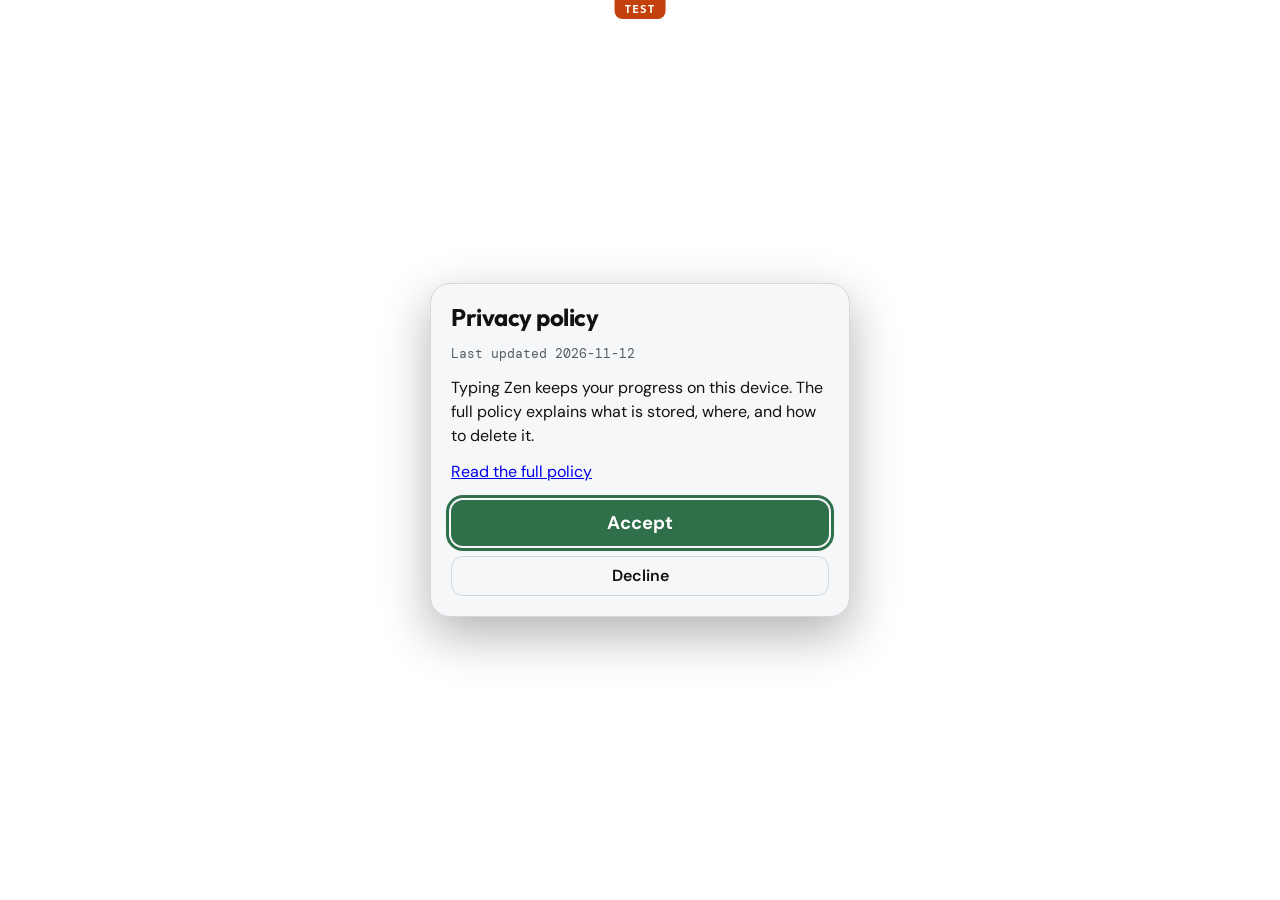
==== index.html @ 91c6c6fd "Test build 1.21-test from typing-zen 9764a09" ====
<!doctype html>
<html lang="en-GB" data-pp="2026-11-12">
<head>
<meta charset="utf-8">
<meta name="viewport" content="width=device-width, initial-scale=1, viewport-fit=cover">
<title>Typing Zen (Test)</title>
<meta name="robots" content="noindex">
<meta name="description" content="A calm typing game for practising touch typing, spelling, word meanings and grammar.">
<link rel="icon" type="image/png" href="icons/icon-192.png">
<meta name="theme-color" content="#ffffff">
<script>
// Theme, set before the page draws so the wrong one never flashes. Saved apart from progress
// (typingZen.v1) under typingZen.theme: "light" (the default since 2026-11-01, user's request), "dark" or "auto"
// (follows the device). A device that chose one keeps it.
(function () {
  var root = document.documentElement, mode = "light";
  try { var s = localStorage.getItem("typingZen.theme"); if (s === "light" || s === "dark" || s === "auto") mode = s; } catch (e) {}
  window.THEME = {
    mode: mode,
    set: function (m) {
      this.mode = m;
      try { localStorage.setItem("typingZen.theme", m); } catch (e) {}
      this.apply();
    },
    apply: function () {
      if (this.mode === "auto") root.removeAttribute("data-theme"); else root.setAttribute("data-theme", this.mode);
      this.bar();
    },
    // The phone's status bar takes the page background, so it matches light or dark.
    bar: function () {
      var m = document.querySelector('meta[name="theme-color"]');
      var dark = this.mode === "dark" || (this.mode === "auto" && window.matchMedia && matchMedia("(prefers-color-scheme: dark)").matches);
      if (m) m.content = dark ? "#111613" : "#ffffff";
    }
  };
  try { matchMedia("(prefers-color-scheme: dark)").addEventListener("change", function () { window.THEME.bar(); }); } catch (e) {}
  window.THEME.apply();
})();
</script>
<!-- pwa: the home-screen app and its offline copy, like Violin Toolkit (tools/bundle.py leaves this out) -->
<link rel="manifest" href="manifest.webmanifest">
<link rel="apple-touch-icon" href="icons/apple-touch-icon.png">
<meta name="mobile-web-app-capable" content="yes">
<meta name="apple-mobile-web-app-capable" content="yes">
<meta name="apple-mobile-web-app-title" content="TZ Test">
<script>
if ("serviceWorker" in navigator && location.protocol !== "file:") {
  addEventListener("load", function () { navigator.serviceWorker.register("sw.js").catch(function () {}); });
}
</script>
<!-- /pwa -->
<link rel="stylesheet" href="style.css?v=451d8b4606">
</head>
<body>
<div class="test-ribbon" aria-hidden="true">TEST</div>
<style>.test-ribbon { position: fixed; z-index: 300; top: 0; left: 50%; transform: translateX(-50%); padding: 2px 10px; border-radius: 0 0 8px 8px; background: #c2410c; color: #fff; font: 700 11px/1.4 ui-monospace, monospace; letter-spacing: .1em; pointer-events: none; }</style>
<div class="app">

  <!-- WELCOME: who is typing (first visit: name and year; later: welcome back) -->
  <!-- Shown first (its panels stay hidden until app.js picks one), so nothing else paints before the script runs. -->
  <section id="welcome" class="screen">
    <header class="brand">
      <img class="logo" src="icons/icon-192.png" alt="" width="64" height="64">
      <div class="brand-text">
        <h1>Typing Zen</h1>
        <p class="tag">Calm fingers, clever words.</p>
      </div>
      <button type="button" class="icon-btn" id="welcomeSettingsBtn" aria-label="Settings" title="Settings" aria-haspopup="dialog"><svg viewBox="0 0 24 24" aria-hidden="true"><circle cx="12" cy="12" r="3"/><path d="M19.4 15a1.65 1.65 0 0 0 .33 1.82l.06.06a2 2 0 0 1 0 2.83 2 2 0 0 1-2.83 0l-.06-.06a1.65 1.65 0 0 0-1.82-.33 1.65 1.65 0 0 0-1 1.51V21a2 2 0 0 1-2 2 2 2 0 0 1-2-2v-.09A1.65 1.65 0 0 0 9 19.4a1.65 1.65 0 0 0-1.82.33l-.06.06a2 2 0 0 1-2.83 0 2 2 0 0 1 0-2.83l.06-.06a1.65 1.65 0 0 0 .33-1.82 1.65 1.65 0 0 0-1.51-1H3a2 2 0 0 1-2-2 2 2 0 0 1 2-2h.09A1.65 1.65 0 0 0 4.6 9a1.65 1.65 0 0 0-.33-1.82l-.06-.06a2 2 0 0 1 0-2.83 2 2 0 0 1 2.83 0l.06.06a1.65 1.65 0 0 0 1.82.33H9a1.65 1.65 0 0 0 1-1.51V3a2 2 0 0 1 2-2 2 2 0 0 1 2 2v.09a1.65 1.65 0 0 0 1 1.51 1.65 1.65 0 0 0 1.82-.33l.06-.06a2 2 0 0 1 2.83 0 2 2 0 0 1 0 2.83l-.06.06a1.65 1.65 0 0 0-.33 1.82V9a1.65 1.65 0 0 0 1.51 1H21a2 2 0 0 1 2 2 2 2 0 0 1-2 2h-.09a1.65 1.65 0 0 0-1.51 1z"/></svg></button>
    </header>

    <div class="intro" id="intro-new" hidden>
      <h2>Hello! Let's get you set up</h2>
      <div class="google-row" id="googleNewRow" hidden>
        <button type="button" class="google-btn" id="googleNew"><svg class="g-logo" viewBox="0 0 48 48" aria-hidden="true"><path fill="#EA4335" d="M24 9.5c3.5 0 6.6 1.2 9.1 3.6l6.8-6.8C35.8 2.4 30.3 0 24 0 14.6 0 6.6 5.4 2.7 13.2l7.9 6.2C12.5 13.6 17.8 9.5 24 9.5z"/><path fill="#4285F4" d="M46.5 24.5c0-1.6-.1-3.1-.4-4.5H24v9h12.7c-.6 3-2.3 5.5-4.8 7.2l7.7 6c4.5-4.2 6.9-10.3 6.9-17.7z"/><path fill="#FBBC05" d="M10.5 28.6c-.5-1.4-.8-3-.8-4.6s.3-3.2.8-4.6l-7.9-6.2C1 16.6 0 20.2 0 24s1 7.4 2.7 10.8l7.8-6.2z"/><path fill="#34A853" d="M24 48c6.5 0 11.9-2.1 15.9-5.8l-7.7-6c-2.2 1.5-5 2.3-8.2 2.3-6.2 0-11.5-4.1-13.4-9.8l-7.9 6.2C6.6 42.6 14.6 48 24 48z"/></svg><span>Sign in with Google</span></button>
        <p class="note">Keeps your progress on any device.</p>
        <p class="field-error" id="googleErr" role="alert" hidden></p>
        <p class="or">or type your name (this device only)</p>
      </div>
      <form id="newForm" novalidate>
        <div class="field">
          <label for="newName">What's your name?</label>
          <input id="newName" type="text" maxlength="20" autocomplete="off" placeholder="e.g. Luke" required aria-required="true" aria-describedby="nameErr">
          <p class="field-error" id="nameErr" role="alert" hidden></p>
          <p class="note" id="googleAs" hidden><span id="googleAsText"></span> <button type="button" class="link" id="googleUndo">Type a name instead</button></p>
        </div>
        <div class="field">
          <p class="field-label" id="yearLabel">Which year are you in?</p>
          <div class="choices" id="newYear" role="radiogroup" aria-labelledby="yearLabel" aria-required="true" aria-describedby="yearErr"></div>
          <p class="field-error" id="yearErr" role="alert" hidden></p>
        </div>
        <div class="intro-actions">
          <button type="submit" class="primary">Let's start</button>
          <button type="button" class="ghost" id="newBack" hidden>Back</button>
        </div>
      </form>
    </div>

    <div class="intro" id="intro-back" hidden>
      <h2>Welcome back, <span id="backName"></span>!</h2>
      <div class="week">
        <p class="week-line" id="weekLine"></p>
        <ol class="week-chart" id="weekChart" aria-label="Words tested each day, last 7 days: right first try, practised and to practise" hidden></ol>
        <div class="week-foot">
          <p class="week-key" id="weekKey" aria-hidden="true" hidden><span><i class="first"></i>Right first try</span><span><i class="practised"></i>Practised</span><span><i class="again"></i>To practise</span></p>
          <div class="week-btns">
            <button type="button" class="ghost small" id="missedBtn" aria-haspopup="dialog" hidden>See the words</button>
            <button type="button" class="ghost small" id="rankBtn" aria-haspopup="dialog" hidden>🏆 See where you rank</button>
          </div>
        </div>
        <p class="week-line" id="masterLine" hidden></p>
        <div class="master-chart" id="masterChart" hidden></div>
      </div>
      <div class="intro-actions">
        <button type="button" class="primary" id="continueBtn">Continue</button>
        <button type="button" class="ghost" id="switchBtn">Switch user</button>
      </div>
    </div>

    <div class="intro" id="intro-switch" hidden>
      <h2>Who's typing?</h2>
      <div class="user-list" id="userList"></div>
      <div class="intro-actions">
        <button type="button" class="ghost google-btn" id="googleSwitch" hidden><svg class="g-logo" viewBox="0 0 48 48" aria-hidden="true"><path fill="#EA4335" d="M24 9.5c3.5 0 6.6 1.2 9.1 3.6l6.8-6.8C35.8 2.4 30.3 0 24 0 14.6 0 6.6 5.4 2.7 13.2l7.9 6.2C12.5 13.6 17.8 9.5 24 9.5z"/><path fill="#4285F4" d="M46.5 24.5c0-1.6-.1-3.1-.4-4.5H24v9h12.7c-.6 3-2.3 5.5-4.8 7.2l7.7 6c4.5-4.2 6.9-10.3 6.9-17.7z"/><path fill="#FBBC05" d="M10.5 28.6c-.5-1.4-.8-3-.8-4.6s.3-3.2.8-4.6l-7.9-6.2C1 16.6 0 20.2 0 24s1 7.4 2.7 10.8l7.8-6.2z"/><path fill="#34A853" d="M24 48c6.5 0 11.9-2.1 15.9-5.8l-7.7-6c-2.2 1.5-5 2.3-8.2 2.3-6.2 0-11.5-4.1-13.4-9.8l-7.9 6.2C6.6 42.6 14.6 48 24 48z"/></svg><span>Sign in with Google</span></button>
        <button type="button" class="ghost" id="switchNew">I'm new here</button>
        <button type="button" class="ghost" id="switchBack">Back</button>
      </div>
    </div>
  </section>

  <!-- HOME -->
  <section id="home" class="screen" hidden>
    <header class="brand">
      <img class="logo" src="icons/icon-192.png" alt="" width="64" height="64">
      <div class="brand-text">
        <h1>Typing Zen</h1>
        <p class="tag">Calm fingers, clever words.</p>
      </div>
      <button type="button" class="icon-btn" id="settingsBtn" aria-label="Settings" title="Settings" aria-haspopup="dialog"><svg viewBox="0 0 24 24" aria-hidden="true"><circle cx="12" cy="12" r="3"/><path d="M19.4 15a1.65 1.65 0 0 0 .33 1.82l.06.06a2 2 0 0 1 0 2.83 2 2 0 0 1-2.83 0l-.06-.06a1.65 1.65 0 0 0-1.82-.33 1.65 1.65 0 0 0-1 1.51V21a2 2 0 0 1-2 2 2 2 0 0 1-2-2v-.09A1.65 1.65 0 0 0 9 19.4a1.65 1.65 0 0 0-1.82.33l-.06.06a2 2 0 0 1-2.83 0 2 2 0 0 1 0-2.83l.06-.06a1.65 1.65 0 0 0 .33-1.82 1.65 1.65 0 0 0-1.51-1H3a2 2 0 0 1-2-2 2 2 0 0 1 2-2h.09A1.65 1.65 0 0 0 4.6 9a1.65 1.65 0 0 0-.33-1.82l-.06-.06a2 2 0 0 1 0-2.83 2 2 0 0 1 2.83 0l.06.06a1.65 1.65 0 0 0 1.82.33H9a1.65 1.65 0 0 0 1-1.51V3a2 2 0 0 1 2-2 2 2 0 0 1 2 2v.09a1.65 1.65 0 0 0 1 1.51 1.65 1.65 0 0 0 1.82-.33l.06-.06a2 2 0 0 1 2.83 0 2 2 0 0 1 0 2.83l-.06.06a1.65 1.65 0 0 0-.33 1.82V9a1.65 1.65 0 0 0 1.51 1H21a2 2 0 0 1 2 2 2 2 0 0 1-2 2h-.09a1.65 1.65 0 0 0-1.51 1z"/></svg></button>
    </header>

    <div class="hello">
      <p class="hello-name">Hi, <b id="userName"></b></p>
      <div class="today-row">
        <p class="today" id="todayStats"></p>
        <button type="button" class="ghost small" id="statsBtn">View stats</button>
      </div>
      <div class="history">
        <p class="stats" id="homeStats"></p>
      </div>
    </div>

    <div class="block">
      <h2 class="label">Spelling level</h2>
      <div class="levels" id="levels" role="radiogroup" aria-label="Spelling level"></div>
    </div>

    <div class="block">
      <h2 class="label">Choose a game</h2>
      <div class="modes">
        <button class="mode" disabled data-mode="warm"><span class="ico">⌨️</span><b>Warm-up</b></button>
        <button class="mode" data-mode="words"><span class="ico">🌼</span><b>Word Garden</b></button>
        <button class="mode" data-mode="spell" aria-haspopup="dialog"><span class="ico">🐝</span><b>Spelling Bee</b></button>
        <button class="mode" data-mode="practise" id="practiseBtn" disabled><span class="ico">✏️</span><b>Practice</b><span id="practiseInfo"></span></button>
        <button class="mode" disabled hidden data-mode="sentences"><span class="ico">🌊</span><b>Sentence Stream</b></button>
        <button class="mode" disabled hidden data-mode="fixit"><span class="ico">🔧</span><b>Fix-It</b></button>
        <button class="mode" disabled data-mode="tricky" id="trickyBtn" hidden><span class="ico">🎯</span><b>Tricky Words</b><span id="trickyInfo"></span></button>
      </div>
    </div>

  </section>

  <!-- PLAY -->
  <section id="play" class="screen" hidden>
    <div class="topbar">
      <button class="ghost" id="backBtn">← Home</button>
      <div class="title" id="modeTitle"></div>
      <div class="clock" id="clock" role="timer" aria-label="Time left" hidden></div>
      <div class="live"><span id="liveWpm">0</span> wpm · <span id="liveAcc">100</span>%</div>
      <button class="ghost sound" id="muteBtn"></button>
    </div>
    <div class="trail" id="trail" aria-label="Progress"></div>

    <div class="stage">
      <div class="card" id="card"></div>
      <div class="line" id="line"></div>
      <div class="msg" id="msg" aria-live="polite"></div>
      <!-- Touch screens type through this hidden box, which brings up the device's own keyboard. -->
      <input class="typer" id="typer" type="text" autocomplete="off" autocorrect="off" autocapitalize="off" spellcheck="false" enterkeyhint="next" aria-label="Type here">
    </div>

    <div class="finger" id="finger"></div>
    <div class="kbd" id="kbd" aria-hidden="true"></div>
    <button type="button" class="kbd-toggle" id="kbdToggle" hidden><svg viewBox="0 0 24 24" aria-hidden="true"><rect x="2" y="6" width="20" height="13" rx="2"/><path d="M6 10h1M10 10h1M14 10h1M18 10h1M6 13.5h1M10 13.5h1M14 13.5h1M18 13.5h1M8 16.5h8"/></svg></button>
  </section>

  <!-- RESULTS -->
  <section id="results" class="screen" hidden>
    <div class="result">
      <div class="stars" id="stars"></div>
      <h2 id="resTitle">Round complete</h2>
      <div class="figures">
        <div id="figMastered" hidden><b id="resMastered">0</b><span>new words mastered</span></div>
        <div id="figFirst" hidden><b id="resFirst">0</b><span>right first try</span></div>
        <div id="figStruggled" hidden><b id="resStruggled">0</b><span>needs more practice</span></div>
        <div><b id="resWpm">0</b><span>words per minute</span></div>
        <div><b id="resAcc">0%</b><span>accuracy (per key press)</span></div>
        <div id="figItems"><b id="resItems">0</b><span>done</span></div>
      </div>
      <div id="resTricky"></div>
      <button type="button" class="ghost board-btn" id="boardBtn" aria-haspopup="dialog" hidden>🏆 See where you rank</button>
      <div class="actions">
        <button class="primary" id="againBtn">Play again <kbd>Enter</kbd></button>
        <button class="ghost" id="homeBtn">Home <kbd>Esc</kbd></button>
      </div>
    </div>
  </section>

</div>

<!-- SETTINGS -->
<div class="sheet" id="sheet" role="dialog" aria-modal="true" aria-labelledby="sheetTitle" hidden>
  <div class="sheet-card" id="sheetCard" tabindex="-1">
    <div class="sheet-body">
    <h2 id="sheetTitle">Settings</h2>
    <h3 id="lblLang">Language · Sprog</h3>
    <div class="segc" role="radiogroup" aria-labelledby="lblLang" id="segLang">
      <button type="button" role="radio" aria-checked="false" data-lang="en" lang="en">English</button>
      <button type="button" role="radio" aria-checked="false" data-lang="da" lang="da">Dansk</button>
      <button type="button" role="radio" aria-checked="false" data-lang="zh" lang="zh-CN">中文</button>
    </div>
    <p class="note" id="langNote" hidden></p>
    <h3 class="user-only" id="lblYear">Your year</h3>
    <div class="choices user-only" role="radiogroup" aria-labelledby="lblYear" id="segYear"></div>
    <h3 class="user-only" id="lblSound">Key sound</h3>
    <div class="choices sounds user-only" role="radiogroup" aria-labelledby="lblSound" id="segSound"></div>
    <div class="user-only" id="voiceRow">
      <h3 id="lblVoice">Voice for words and sentences</h3>
      <div class="voice-row">
        <select id="voiceSel" aria-labelledby="lblVoice"></select>
        <button type="button" class="ghost small" id="voiceTry">Try</button>
      </div>
      <p class="note" id="voiceNote" hidden>This device has no English voice, so words are read in its own voice.</p>
      <p class="note" id="silentNote" hidden>No sound? Check that the iPhone or iPad isn't on silent, and turn the volume up.</p>
    </div>
    <h3 class="user-only" id="lblOrder">Practice order</h3>
    <div class="segc user-only" role="radiogroup" aria-labelledby="lblOrder" id="segOrder">
      <button type="button" role="radio" aria-checked="false" data-order="order">In order</button>
      <button type="button" role="radio" aria-checked="false" data-order="random">Random</button>
    </div>
    <h3 class="user-only" id="lblShare">Share my results</h3>
    <div class="segc user-only" role="radiogroup" aria-labelledby="lblShare" id="segShare">
      <button type="button" role="radio" aria-checked="false" data-share="yes">Yes</button>
      <button type="button" role="radio" aria-checked="false" data-share="no">No</button>
    </div>
    <p class="note user-only" id="shareNote"></p>
    <h3 id="lblApp">Appearance</h3>
    <div class="segc" role="radiogroup" aria-labelledby="lblApp" id="segApp">
      <button type="button" role="radio" aria-checked="false" data-theme-mode="light">Light</button>
      <button type="button" role="radio" aria-checked="false" data-theme-mode="dark">Dark</button>
      <button type="button" role="radio" aria-checked="false" data-theme-mode="auto">Automatic</button>
    </div>
    <h3 class="user-only" id="lblUser">User</h3>
    <div class="user-row user-only">
      <button type="button" class="ghost small" id="switchUserBtn">Switch user</button>
      <button type="button" class="ghost small" id="clearBtn">Clear history</button>
      <button type="button" class="ghost small" id="logoutBtn" hidden>Log out</button>
      <button type="button" class="ghost small" id="eraseBtn" hidden>Delete my data from Google</button>
    </div>
    <div class="sync-row" id="syncRow" hidden>
      <p class="note" id="syncNote"></p>
      <button type="button" class="ghost small" id="syncSignIn" hidden>Sign in with Google again</button>
    </div>
    <div class="clear-confirm" id="logoutConfirm" role="alert" hidden>
      <p id="logoutAsk"></p>
      <div class="user-row">
        <button type="button" class="danger small" id="logoutYes">Log out</button>
        <button type="button" class="ghost small" id="logoutNo">Cancel</button>
      </div>
    </div>
    <div class="clear-confirm" id="eraseConfirm" role="alert" hidden>
      <p id="eraseAsk"></p>
      <div class="user-row">
        <button type="button" class="danger small" id="eraseYes"></button>
        <button type="button" class="ghost small" id="eraseNo">Cancel</button>
      </div>
    </div>
    <div class="clear-confirm" id="clearConfirm" role="alert" hidden>
      <p id="clearAsk"></p>
      <div class="user-row">
        <button type="button" class="danger small" id="clearYes"></button>
        <button type="button" class="ghost small" id="clearNo">Cancel</button>
      </div>
    </div>
    <div id="installRow">
      <h3 id="lblInstall">Add to Home Screen</h3>
      <button type="button" class="howto-btn" id="openHowto" aria-haspopup="dialog"><svg viewBox="0 0 24 24" aria-hidden="true"><rect x="7" y="2.5" width="10" height="19" rx="2.5"/><path d="M12 8v6m0 0l-2.5-2.5M12 14l2.5-2.5"/><path d="M11 18.5h2"/></svg><span>Add Typing Zen to your Home Screen</span></button>
    </div>
    <h3 id="lblStar">Like this app?</h3>
    <a class="howto-btn" id="starLink" href="https://github.com/trix69/typing-zen" target="_blank" rel="noopener noreferrer"><svg viewBox="0 0 24 24" aria-hidden="true"><path d="M12 3.5l2.6 5.4 5.9.8-4.3 4.1 1 5.9L12 16.9l-5.2 2.8 1-5.9-4.3-4.1 5.9-.8z"/></svg><span>Star on GitHub</span></a>
    <h3 id="lblSup">Support</h3>
    <div class="support">
      <a class="howto-btn support-btn" id="coffeeLink" href="https://buymeacoffee.com/trinks" target="_blank" rel="noopener noreferrer"><span aria-hidden="true">☕</span><span>Buy me a coffee</span></a>
      <img class="support-qr" src="icons/bmc-qr.png" alt="QR code for buymeacoffee.com/trinks" title="QR code for buymeacoffee.com/trinks" width="128" height="128">
    </div>
    <h3 id="lblPp">Privacy policy</h3>
    <div class="pp-row">
      <p class="note" id="ppState"></p>
      <button type="button" class="ghost small" id="ppOpen">Show the privacy policy</button>
    </div>
    <h3 id="lblUpd">Automatic update check</h3>
    <div class="segc" role="radiogroup" aria-labelledby="lblUpd" id="segUpd">
      <button type="button" role="radio" aria-checked="true" data-upd="on">On</button>
      <button type="button" role="radio" aria-checked="false" data-upd="off">Off</button>
    </div>
    <button type="button" class="ver" id="verBtn"><span>Version <span id="appVersion" data-build="451d8b4606">1.21-test</span></span> · <span id="verMsg">Check for updates</span></button>
    </div>
    <button type="button" class="sheet-done" id="sheetDone">Done</button>
  </div>
</div>
<!-- ADD TO HOME SCREEN: how to add Typing Zen to a device (like Violin Toolkit's) -->
<div class="sheet" id="howto" role="dialog" aria-modal="true" aria-labelledby="howtoTitle" hidden>
  <div class="sheet-card" id="howtoCard" tabindex="-1">
    <div class="sheet-body">
    <h2 id="howtoTitle">Add to Home Screen</h2>
    <div class="segc" role="radiogroup" aria-label="Device" id="segDev">
      <button type="button" role="radio" aria-checked="false" data-dev="ios">iPhone / iPad</button>
      <button type="button" role="radio" aria-checked="false" data-dev="android">Android</button>
      <button type="button" role="radio" aria-checked="false" data-dev="desktop">Mac / PC</button>
    </div>
    <ol class="howto-steps" id="stepsIos" hidden>
      <li><span>Open this page in Safari.</span></li>
      <li><span>Tap the Share button.</span><svg viewBox="0 0 24 24" aria-hidden="true"><path d="M12 15V3m0 0L8 7m4-4l4 4"/><path d="M7 10H6a2 2 0 0 0-2 2v7a2 2 0 0 0 2 2h12a2 2 0 0 0 2-2v-7a2 2 0 0 0-2-2h-1"/></svg></li>
      <li><span>Scroll down and tap Add to Home Screen.</span><svg viewBox="0 0 24 24" aria-hidden="true"><rect x="4" y="4" width="16" height="16" rx="3"/><path d="M12 8.5v7M8.5 12h7"/></svg></li>
      <li><span>Keep Open as Web App switched on, then tap Add.</span></li>
      <li><span>Open Typing Zen from the new Home Screen icon.</span></li>
    </ol>
    <ol class="howto-steps" id="stepsAndroid" hidden>
      <li><span>Open this page in Chrome.</span></li>
      <li><span>Tap the menu button.</span><svg viewBox="0 0 24 24" aria-hidden="true"><circle cx="12" cy="5" r="1.2"/><circle cx="12" cy="12" r="1.2"/><circle cx="12" cy="19" r="1.2"/></svg></li>
      <li><span>Tap Install app, or Add to Home screen.</span><svg viewBox="0 0 24 24" aria-hidden="true"><rect x="4" y="4" width="16" height="16" rx="3"/><path d="M12 8.5v7M8.5 12h7"/></svg></li>
      <li><span>Tap Install to confirm.</span></li>
      <li><span>Open Typing Zen from the new icon.</span></li>
    </ol>
    <ol class="howto-steps" id="stepsDesktop" hidden>
      <li><span>Open this page in Chrome or Edge.</span></li>
      <li><span>Click the install icon at the right end of the address bar.</span><svg viewBox="0 0 24 24" aria-hidden="true"><rect x="3" y="4" width="18" height="13" rx="2"/><path d="M12 7.5v6m0 0l-2.5-2.5M12 13.5l2.5-2.5"/><path d="M8 20.5h8"/></svg></li>
      <li><span>Click Install to confirm.</span></li>
      <li><span>Open Typing Zen from its new icon.</span></li>
    </ol>
    <p class="howto-note">Signing in with Google and syncing progress need the internet.</p>
    <p class="howto-note" id="howtoDesk" hidden>No install icon? Open the browser menu and choose Install Typing Zen. In Safari on a Mac, use File, then Add to Dock. Firefox cannot install apps; keep a bookmark instead.</p>
    </div>
    <button type="button" class="sheet-done" id="howtoDone">Done</button>
  </div>
</div>
<!-- SPELLING BEE: how long (user's request, 2026-10-28) -->
<div class="sheet" id="lenSheet" role="dialog" aria-modal="true" aria-labelledby="lenTitle" hidden>
  <div class="sheet-card" id="lenCard" tabindex="-1">
    <h2 id="lenTitle">🐝 Spelling Bee</h2>
    <div class="len-choices" id="lenChoices"></div>
    <button type="button" class="sheet-done" id="lenCancel">Cancel</button>
  </div>
</div>
<!-- THE WORDS OF THE LAST 7 DAYS: right first try and needs more practice (over the stats on the welcome screen) -->
<div class="sheet" id="missedSheet" role="dialog" aria-modal="true" aria-labelledby="missedTitle" hidden>
  <div class="sheet-card" id="missedCard" tabindex="-1">
    <div class="sheet-body">
    <h2 id="missedTitle">Last 7 days</h2>
    <div id="missedDays"></div>
    </div>
    <button type="button" class="sheet-done" id="missedDone">Done</button>
  </div>
</div>
<!-- SHARE: asked after a Spelling Bee (Google users who haven't decided) -->
<div class="sheet" id="shareSheet" role="dialog" aria-modal="true" aria-labelledby="shareTitle" hidden>
  <div class="sheet-card" id="shareCard" tabindex="-1">
    <h2 id="shareTitle">Would you like to share and view your result?</h2>
    <p class="note" id="shareAbout">Your words tested in the last 7 days go on a board with other Typing Zen users. Other people only see your name masked, like Lu*****g.</p>
    <div class="share-actions">
      <button type="button" class="primary" id="shareYes">Yes</button>
      <button type="button" class="ghost" id="shareNo">No</button>
      <button type="button" class="ghost" id="shareNever">Don't remind me again</button>
    </div>
  </div>
</div>
<!-- NEW VERSION: asked when the app opens and a newer release is on the site (like Violin Toolkit's) -->
<div class="sheet" id="updSheet" role="dialog" aria-modal="true" aria-labelledby="updTitle" aria-describedby="updMsg" hidden>
  <div class="sheet-card" id="updCard" tabindex="-1">
    <h2 id="updTitle">New version</h2>
    <p class="note" id="updMsg"></p>
    <div class="share-actions">
      <button type="button" class="primary" id="updNow">Update</button>
      <button type="button" class="ghost" id="updLater">Later</button>
    </div>
  </div>
</div>
<!-- BOARD: words tested in the last 7 days, everyone who shares -->
<div class="sheet" id="boardSheet" role="dialog" aria-modal="true" aria-labelledby="boardTitle" hidden>
  <div class="sheet-card" id="boardCard" tabindex="-1">
    <div class="sheet-body">
    <h2 id="boardTitle">Top spellers this week</h2>
    <p class="note" id="boardNote">Words tested in the last 7 days</p>
    <div id="boardBody"></div>
    </div>
    <button type="button" class="sheet-done" id="boardDone">Done</button>
  </div>
</div>
<!-- SIGN IN WITH GOOGLE: what it means, asked every time before Google is opened (user's request, 2026-11-12) -->
<div class="sheet" id="gSheet" role="dialog" aria-modal="true" aria-labelledby="gTitle" aria-describedby="gText" hidden>
  <div class="sheet-card" id="gCard" tabindex="-1">
    <h2 id="gTitle">Sign in with Google</h2>
    <p id="gText">Signing in with Google lets your progress follow you to your other devices. Google tells Typing Zen your name, e-mail address and profile picture, and your progress and Spelling Bee rounds are saved with Google (Firebase, in Sydney, Australia). Your name and e-mail address are not saved there. You can delete it all in Settings: Delete my data from Google.</p>
    <p><a id="gLink" href="docs/privacy.html" target="_blank" rel="noopener">Read the full policy</a></p>
    <div class="share-actions">
      <button type="button" class="primary" id="gContinue">Continue</button>
      <button type="button" class="ghost" id="gCancel">Cancel</button>
    </div>
  </div>
</div>
<!-- PRIVACY POLICY: must be accepted before the app runs; the date is <html data-pp> (tools/version.py pp) -->
<div class="sheet pp-sheet" id="ppSheet" role="dialog" aria-modal="true" aria-labelledby="ppTitle" aria-describedby="ppText" hidden>
  <div class="sheet-card" id="ppCard" tabindex="-1">
    <h2 id="ppTitle">Privacy policy</h2>
    <p class="note pp-date" id="ppDate"></p>
    <p id="ppText">Typing Zen keeps your progress on this device. The full policy explains what is stored, where, and how to delete it.</p>
    <p><a id="ppLink" href="docs/privacy.html" target="_blank" rel="noopener">Read the full policy</a></p>
    <p class="pp-need" id="ppNeed" role="alert" hidden>The app needs your agreement to the privacy policy to run.</p>
    <div class="share-actions">
      <button type="button" class="primary" id="ppAccept">Accept</button>
      <button type="button" class="ghost" id="ppDecline">Decline</button>
    </div>
  </div>
</div>
<script src="words.js?v=451d8b4606"></script>
<script src="words-da.js?v=451d8b4606"></script>
<script src="words-zh.js?v=451d8b4606"></script>
<script src="data.js?v=451d8b4606"></script>
<script src="app.js?v=451d8b4606"></script>
</body>
</html>
---- style.css ----
/* Layout: one calm column; the typing line is the centrepiece, keyboard beneath like a raked-sand bed. */

/* Fonts are self-hosted in fonts/ (SIL Open Font License, see the OFL files there), so nothing loads from Google.
   Outfit for headings, DM Sans for body text, DM Mono for small labels and numbers (as in Violin Toolkit), and
   Atkinson Hyperlegible for the letters Luke types and reads, because its I and l look different. */
@font-face { font-family: "Outfit"; font-style: normal; font-weight: 100 900; font-display: swap; src: url("fonts/outfit-latin-wght-normal.woff2") format("woff2"); }
@font-face { font-family: "DM Sans"; font-style: normal; font-weight: 100 1000; font-display: swap; src: url("fonts/dm-sans-latin-wght-normal.woff2") format("woff2"); }
@font-face { font-family: "DM Mono"; font-style: normal; font-weight: 400; font-display: swap; src: url("fonts/dm-mono-latin-400-normal.woff2") format("woff2"); }
@font-face { font-family: "DM Mono"; font-style: normal; font-weight: 500; font-display: swap; src: url("fonts/dm-mono-latin-500-normal.woff2") format("woff2"); }
@font-face { font-family: "Atkinson Hyperlegible"; font-style: normal; font-weight: 400; font-display: swap; src: url("fonts/atkinson-hyperlegible-latin-400-normal.woff2") format("woff2"); }
@font-face { font-family: "Atkinson Hyperlegible"; font-style: normal; font-weight: 700; font-display: swap; src: url("fonts/atkinson-hyperlegible-latin-700-normal.woff2") format("woff2"); }

/* Colour tokens, named as in Violin Toolkit. Light is the default; the theme script in index.html sets
   data-theme="light" or "dark" on <html>, and Automatic (no attribute) follows the device. */
:root {
  --logo-invert: 0; --logo-blend: multiply;
  --bg: #ffffff;
  --fg: #111111;
  --muted: #555b61;
  --panel: #f6f7f8;
  --sunk: #e4e7ea;
  --line: #d3d8dd;
  --accent: #2f6f4a;
  --on-accent: #ffffff;
  --koi: #d9693c;
  --bar-first: #2f6f4a; /* the week chart: right first try (dark green), practised (light green) */
  --bar-practised: #9fd8b3;
  --ok: #1f7a45;
  --bad: #c2463f;
  --scrim: rgba(17, 24, 20, .45);
  --f-pinky: #f4f0fc;
  --f-ring: #edf5fd;
  --f-middle: #eef8f1;
  --f-index: #fef5e8;
  --f-thumb: #f3f4f6;
  /* Keys are near-white with a strong finger-coloured border: Luke's monitor turns mid-tone pastels grey or dark lower down the screen, but shows near-white and strong colours reliably. */
  --e-pinky: #7f56cf;
  --e-ring: #2f84d0;
  --e-middle: #2f9a4f;
  --e-index: #e08a1a;
  --e-thumb: #8a939b;
  --font-display: "Outfit", "Trebuchet MS", sans-serif;
  --font-body: "DM Sans", system-ui, sans-serif;
  --font-mono: "DM Mono", ui-monospace, Menlo, monospace;
  --font-type: "Atkinson Hyperlegible", "Verdana", sans-serif;
  --r: 18px;
  color-scheme: light;
}
/* Dark keys keep the same idea: a calm fill with a strong, bright finger-coloured edge. */
@media (prefers-color-scheme: dark) {
  :root:not([data-theme="light"]) {
    --logo-invert: 1; --logo-blend: screen;
    --bg: #111613;
    --fg: #e6ece8;
    --muted: #9eaaa3;
    --panel: #1a211d;
    --sunk: #29322d;
    --line: #34403a;
    --accent: #6fbf8f;
    --on-accent: #0e1512;
    --koi: #f08a5d;
    --bar-first: #3f9a66;
    --bar-practised: #b9ecc9;
    --ok: #63c98d;
    --bad: #f0786f;
    --scrim: rgba(0, 0, 0, .6);
    --f-pinky: #221d30;
    --f-ring: #172532;
    --f-middle: #172a1f;
    --f-index: #2e2517;
    --f-thumb: #232729;
    --e-pinky: #a98bf2;
    --e-ring: #5eabef;
    --e-middle: #55c477;
    --e-index: #f0a541;
    --e-thumb: #8f99a2;
    color-scheme: dark;
  }
}
:root[data-theme="dark"] {
  --logo-invert: 1; --logo-blend: screen;
  --bg: #111613;
  --fg: #e6ece8;
  --muted: #9eaaa3;
  --panel: #1a211d;
  --sunk: #29322d;
  --line: #34403a;
  --accent: #6fbf8f;
  --on-accent: #0e1512;
  --koi: #f08a5d;
  --bar-first: #3f9a66;
  --bar-practised: #b9ecc9;
  --ok: #63c98d;
  --bad: #f0786f;
  --scrim: rgba(0, 0, 0, .6);
  --f-pinky: #221d30;
  --f-ring: #172532;
  --f-middle: #172a1f;
  --f-index: #2e2517;
  --f-thumb: #232729;
  --e-pinky: #a98bf2;
  --e-ring: #5eabef;
  --e-middle: #55c477;
  --e-index: #f0a541;
  --e-thumb: #8f99a2;
  color-scheme: dark;
}

* { box-sizing: border-box; }
html, body { height: 100%; }
body {
  margin: 0;
  background: var(--bg);
  color: var(--fg);
  font: 16px/1.5 var(--font-body);
}
[hidden] { display: none !important; }
button { font: inherit; color: inherit; cursor: pointer; -webkit-tap-highlight-color: transparent; }
button:focus-visible, input:focus-visible { outline: 3px solid var(--accent); outline-offset: 2px; }
kbd {
  font: 500 0.8em var(--font-mono);
  background: var(--panel); color: var(--fg); border: 1px solid var(--line); border-bottom-width: 3px;
  border-radius: 6px; padding: 0 6px;
}

.app {
  max-width: 920px;
  margin: 0 auto;
  padding-block: 24px 40px;
  padding-left: max(16px, env(safe-area-inset-left, 0px));
  padding-right: max(16px, env(safe-area-inset-right, 0px));
}
.screen { display: flex; flex-direction: column; gap: 24px; }
/* The welcome screen is one centred column as wide as its card, so the title and the Settings gear sit over the
   card on wide screens instead of across the whole page (user's request, 2026-11-01). */
#welcome { width: 100%; max-width: 560px; margin-inline: auto; }

/* Home */
.brand { display: flex; align-items: center; gap: 16px; }
.brand-text { flex: 1; min-width: 0; }
.brand h1 { font: 700 2.6rem/1 var(--font-display); margin: 0; letter-spacing: -0.02em; color: var(--accent); }
.brand .tag { margin: 4px 0 0; color: var(--muted); }
/* Trix's hand-drawn logo ("type good", the app icon; user's request, 2026-11-04, replacing the three pebbles). Black on
   white: its white blends into the light page, and in dark it is inverted and its black blends into the dark page. */
.logo { display: block; width: 64px; height: 64px; flex: none; filter: invert(var(--logo-invert)); mix-blend-mode: var(--logo-blend); }

/* Square icon button, like Violin Toolkit's tabs (used for the Settings gear). */
.icon-btn {
  flex: none; width: 44px; height: 44px; padding: 0; display: grid; place-items: center;
  border: 1px solid var(--line); border-radius: 10px; background: var(--panel); color: var(--fg);
}
.icon-btn:hover { border-color: var(--accent); }
.icon-btn svg { width: 24px; height: 24px; fill: none; stroke: currentColor; stroke-width: 1.6; stroke-linecap: round; stroke-linejoin: round; }

.hello { display: flex; flex-wrap: wrap; align-items: center; gap: 8px 12px; }
.hello-name { margin: 0; font-size: 1.1rem; }
.hello-name b { font: 700 1.2rem var(--font-type); }
/* Today's words and correct rate, under the name. */
.today-row { flex-basis: 100%; display: flex; flex-wrap: wrap; align-items: center; gap: 6px 12px; }
.today { margin: 0; color: var(--muted); }
.today b { color: var(--fg); font: 500 1.05em var(--font-mono); font-variant-numeric: tabular-nums; }

/* Welcome screen: who is typing. A panel card with the questions, or the welcome-back choices. */
.intro {
  background: var(--panel); border: 1px solid var(--line); border-radius: 20px; padding: 24px;
  display: flex; flex-direction: column; gap: 18px; max-width: 560px; width: 100%;
}
.intro h2 { margin: 0; font: 700 1.6rem/1.15 var(--font-display); letter-spacing: -0.02em; }
.intro form { display: flex; flex-direction: column; gap: 18px; }
.field { display: flex; flex-direction: column; gap: 8px; }
.field label, .field-label { margin: 0; font-weight: 700; }
.field input {
  font: 600 1.15rem var(--font-type); color: var(--fg);
  background: var(--bg); border: 1px solid var(--line); border-radius: 12px; padding: 10px 12px; max-width: 320px;
}
.field input::placeholder { color: var(--muted); opacity: .8; font-weight: 400; }
.field input[aria-invalid="true"], .choices[aria-invalid="true"] button { border-color: var(--bad); }
.field-error { margin: 0; color: var(--bad); font-weight: 600; font-size: 0.95rem; }
.choices { display: grid; grid-template-columns: repeat(3, minmax(0, 1fr)); gap: 8px; max-width: 420px; }
.choices button, .user-list .user {
  border: 1px solid var(--line); border-radius: 12px; background: var(--bg); color: var(--fg); font: 600 1rem var(--font-body);
}
.choices button { height: 44px; }
/* Key sound choices are pictures of switches (drawn in app.js), three to a row. */
.choices.sounds button { height: 56px; padding: 4px; display: grid; place-items: center; }
.choices.sounds .switch { width: 56px; height: 42px; display: block; }
.switch .sw-top { fill: color-mix(in srgb, var(--muted) 35%, var(--bg)); stroke: var(--muted); stroke-width: 1.5; }
.switch .sw-base { fill: color-mix(in srgb, var(--fg) 70%, var(--bg)); }
.switch .sw-stem { stroke: var(--fg); stroke-width: 1.2; stroke-opacity: .6; }
.switch .sw-pin { stroke: var(--muted); stroke-width: 2.5; stroke-linecap: round; }
.switch .sw-lines { fill: none; stroke: #2f6bd8; stroke-width: 2.5; stroke-linecap: round; }
.switch .sw-off { stroke: var(--bad); stroke-width: 3.5; stroke-linecap: round; }
.choices.sounds button[aria-checked="true"] .sw-top { fill: color-mix(in srgb, var(--on-accent) 30%, var(--accent)); stroke: var(--on-accent); }
/* Voice picker: a select and a Try button. */
.voice-row { display: flex; gap: 8px; align-items: center; margin-top: 8px; }
.segc button:disabled { color: var(--muted); opacity: .5; cursor: not-allowed; }
/* Settings opened from the welcome screen, before anyone is chosen: the settings that belong to a user are
   greyed out and can't be used (user's request, 2026-10-29). */
.sheet.no-user .user-only { opacity: .45; filter: grayscale(1); }
.sheet.no-user .user-only :disabled { cursor: not-allowed; }
.sheet.no-user .segc.user-only button:disabled { color: var(--fg); opacity: 1; }
#langNote { margin-top: 8px; }
.voice-row select {
  flex: 1; min-width: 0; width: 100%; text-overflow: ellipsis; height: 42px; padding: 0 10px; border: 1px solid var(--line); border-radius: 12px;
  background: var(--bg); color: var(--fg); font: 500 15px var(--font-body);
}
.voice-row select:focus-visible { outline: 3px solid var(--accent); outline-offset: 2px; }
.voice-row button { height: 42px; }
.voice-row + .note { margin-top: 6px; }
/* Tighter headings and smaller pictures on very narrow phones, so less of Settings needs scrolling (Hermes R14.1). */
@media (max-width: 360px) {
  .sheet-card h3 { margin: 10px 0 6px; }
  .choices.sounds button { height: 48px; }
  .choices.sounds .switch { width: 48px; height: 36px; }
}
.choices button[aria-checked="true"] { background: var(--accent); color: var(--on-accent); border-color: var(--accent); }
.choices button:hover, .user-list .user:hover { border-color: var(--accent); }
.intro-actions { display: flex; flex-wrap: wrap; gap: 10px; align-items: center; }

/* Welcome back: last 7 days, a line and a daily bar chart (one column per day, today on the right). */
.week { display: flex; flex-direction: column; gap: 10px; }
.week-line { margin: 0; color: var(--muted); }
.week-line b { color: var(--fg); font: 500 1.05em var(--font-mono); font-variant-numeric: tabular-nums; }
.week-chart { list-style: none; margin: 0; padding: 0; display: grid; grid-template-columns: repeat(7, minmax(0, 1fr)); gap: 6px; }
.week-chart li { display: flex; flex-direction: column; align-items: center; gap: 4px; min-width: 0; }
.week-chart .n { font: 500 0.8rem var(--font-mono); color: var(--fg); min-height: 1.2em; font-variant-numeric: tabular-nums; }
.week-chart .bar { width: 100%; max-width: 40px; height: 80px; display: flex; flex-direction: column; justify-content: flex-end; border-bottom: 1px solid var(--line); }
/* Each day: needed another try (orange, on top) over right first try (green), as on the results screen. */
.week-chart .bar i, .week-key i, .words-label i { display: block; flex: none; width: 100%; background: var(--bar-first); }
/* The light green is pale on the light card (1.5:1), so it carries a dark-green edge (Hermes R51.2); the fill is the user's choice. */
.week-chart .bar i.practised, .week-key i.practised, .words-label i.practised { background: var(--bar-practised); box-shadow: inset 0 0 0 1px var(--bar-first); }
.week-chart .bar i.again, .week-key i.again, .words-label i.again { background: var(--koi); }
.week-chart .bar i:first-child { border-radius: 6px 6px 0 0; }
.week-key { display: flex; flex-wrap: wrap; gap: 4px 14px; margin: 0; font: 500 0.75rem var(--font-mono); color: var(--muted); }
.week-key span { display: inline-flex; align-items: center; gap: 6px; }
.week-key i { width: 10px; height: 10px; border-radius: 3px; }
/* Mastered words, last 7 days: one line in the same 7 columns as the bars; the value is labelled only at today. */
.master-chart { position: relative; height: 64px; margin: 4px 0 6px; }
.master-chart svg { position: absolute; inset: 0; width: 100%; height: 100%; overflow: visible; }
.master-chart polyline { fill: none; stroke: var(--bar-first); stroke-width: 2px; vector-effect: non-scaling-stroke; stroke-linejoin: round; stroke-linecap: round; }
.master-chart .grid { stroke: var(--line); stroke-width: 1px; stroke-dasharray: 3 3; vector-effect: non-scaling-stroke; }
.master-chart .base { stroke: var(--line); stroke-width: 1px; vector-effect: non-scaling-stroke; }
.master-chart .grid-top { position: absolute; left: 0; top: -0.6em; padding-right: 4px; background: var(--panel); font: 500 0.7rem var(--font-mono); color: var(--muted); }
.master-chart .pt { position: absolute; width: 22px; height: 22px; margin: -11px 0 0 -11px; display: grid; place-items: center; }
.master-chart .pt i { width: 8px; height: 8px; border-radius: 50%; background: var(--bar-first); box-shadow: 0 0 0 2px var(--panel); }
.master-chart .pt b { position: absolute; bottom: 100%; font: 600 0.75rem var(--font-mono); color: var(--fg); white-space: nowrap; }
.tricky-list.mastered span { border-color: var(--bar-first); }
.tricky-list.again span { border-color: var(--koi); }
.week-chart .d { font: 500 0.75rem var(--font-mono); color: var(--muted); text-transform: uppercase; letter-spacing: 0.04em; }
.week-chart .r { font: 500 0.75rem var(--font-mono); color: var(--fg); font-variant-numeric: tabular-nums; }
/* The colour key and Words to practise share a row, so welcome back still fits a phone on its side. */
.week-foot { display: flex; flex-wrap: wrap; align-items: center; justify-content: space-between; gap: 8px 14px; }
.week-foot:not(:has(> :not([hidden]))) { display: none; }
.week-btns { display: flex; flex-wrap: wrap; gap: 8px; }
.week-btns:not(:has(> :not([hidden]))) { display: none; }
.week-foot:not(:has(> :not([hidden]):not(.week-btns), .week-btns > :not([hidden]))) { display: none; }
/* Words to practise: one group per day. */
.missed-day { display: flex; flex-direction: column; align-items: flex-start; gap: 8px; padding: 12px 0; border-top: 1px solid var(--line); }
.missed-day:first-child { border-top: 0; }
.missed-day h3 { margin: 0; }
.words-label { display: inline-flex; align-items: center; gap: 6px; margin: 4px 0 0; font: 500 0.8rem var(--font-mono); color: var(--muted); }
.words-label i { width: 10px; height: 10px; border-radius: 3px; }
.missed-day .tricky-list { justify-content: flex-start; margin-top: 0; }
.missed-day .tricky-list small { font: 500 0.75rem var(--font-mono); color: var(--muted); } /* goes so far, "2/5" */
.missed-day .tricky-list span.done { color: var(--ok); border-color: var(--ok); } /* practised all 5 times */
/* Practice: five dots, filled for each clean go. */
.reps { display: flex; gap: 6px; justify-content: center; }
.reps i { width: 12px; height: 12px; border-radius: 50%; border: 2px solid var(--accent); }
.reps i.on { background: var(--accent); }
.week-chart li:last-child .d { color: var(--fg); }
/* Short screens (a phone on its side): shorter bars and tighter spacing, so the welcome-back buttons fit
   without scrolling (Hermes R8.1), also with the Words to practise row under the chart. */
@media (max-height: 420px) {
  .week-chart .bar { height: 30px; }
  .master-chart { height: 30px; }
  .week-chart li { gap: 2px; }
  .week { gap: 6px; }
  .app { padding-top: 12px; }
  .screen { gap: 14px; }
  .intro { padding: 16px 20px; gap: 12px; }
}
@media (max-height: 340px) {
  .brand .tag { display: none; }
  .week-chart .bar { height: 20px; }
  .master-chart { height: 22px; }
}
.user-list { display: grid; grid-template-columns: repeat(auto-fill, minmax(160px, 1fr)); gap: 10px; }
.user-list .user { display: flex; flex-direction: column; align-items: flex-start; gap: 2px; padding: 12px 14px; text-align: left; }
.user-list .user b { font: 700 1.2rem var(--font-type); }
.user-list .user span { color: var(--muted); font-size: 0.85rem; }
.history { flex-basis: 100%; display: flex; flex-wrap: wrap; align-items: center; gap: 8px 12px; }
.history .stats { margin: 0; color: var(--muted); font-variant-numeric: tabular-nums; }
/* Add to Home Screen (Violin Toolkit's design): a full-width button in Settings, and an overlay with steps per device. */
.howto-btn { width: 100%; display: flex; align-items: center; justify-content: center; gap: 10px; height: 44px; border: 1px solid var(--line); border-radius: 12px; background: transparent; color: var(--fg); font: 500 15px var(--font-body); cursor: pointer; }
a.howto-btn { text-decoration: none; box-sizing: border-box; }
.howto-btn:hover { border-color: var(--accent); }
.howto-btn:focus-visible { outline: 3px solid var(--accent); outline-offset: 2px; }
.howto-btn svg, .howto-steps svg { width: 20px; height: 20px; fill: none; stroke: currentColor; stroke-width: 1.7; stroke-linecap: round; stroke-linejoin: round; flex: none; }
#howto { z-index: 120; }
.howto-steps { margin: 14px 0 0; padding: 0; list-style: none; counter-reset: st; display: grid; gap: 10px; }
.howto-steps li { counter-increment: st; display: flex; align-items: center; gap: 12px; font: 400 15px/1.4 var(--font-body); }
.howto-steps li::before { content: counter(st); flex: none; width: 26px; height: 26px; border-radius: 50%; display: grid; place-items: center; background: var(--accent); color: var(--on-accent); font: 700 13px var(--font-body); }
.howto-steps li span { flex: 1; }
.howto-steps li svg { color: var(--muted); width: 22px; height: 22px; }
.howto-note { margin: 14px 0 0; padding: 10px 12px; border-radius: 12px; background: color-mix(in srgb, var(--accent) 10%, transparent); font: 400 13px/1.5 var(--font-body); color: var(--fg); }
/* Settings > User: Switch user, Clear history and its two-step confirm. */
.user-row { display: flex; flex-wrap: wrap; gap: 8px; }
.clear-confirm { margin-top: 10px; padding: 10px 12px; border: 1px solid var(--bad); border-radius: 12px; }
.clear-confirm p { margin: 0 0 8px; font-weight: 700; }
/* Sign in with Google: Google's own button look (white, the four-colour G), on the new-user form and Who's typing. */
.google-row { display: flex; flex-direction: column; gap: 6px; }
.google-btn {
  display: inline-flex; align-items: center; gap: 10px; align-self: flex-start;
  background: #fff; color: #1f1f1f; border: 1px solid #747775; border-radius: 12px; padding: 9px 16px; font: 600 1rem var(--font-body);
}
.google-btn:hover { border-color: var(--accent); }
.google-btn:disabled { opacity: .6; cursor: progress; }
.g-logo { width: 20px; height: 20px; flex: none; }
.google-row .or { margin: 4px 0 0; padding-top: 10px; font-size: 0.9rem; border-top: 1px solid var(--line); color: var(--muted); font-weight: 600; }
/* A Google user's name is shown in the box but can't be edited. */
.field input.locked { background: var(--sunk); color: var(--muted); border-style: dashed; cursor: default; }
.link { background: none; border: 0; padding: 0; color: var(--accent); font: inherit; font-weight: 600; text-decoration: underline; cursor: pointer; }
.sync-row { margin-top: 8px; display: flex; flex-direction: column; align-items: flex-start; gap: 6px; }
button.small { font-size: 0.85rem; padding: 4px 12px; border-radius: 10px; }
.danger { background: var(--bad); color: var(--bg); border: 1px solid var(--bad); font-weight: 700; }

.block { display: flex; flex-direction: column; gap: 10px; }
.label { font: 500 0.75rem/1 var(--font-mono); text-transform: uppercase; letter-spacing: 0.1em; color: var(--muted); margin: 0; }

/* Panels: level and game cards share Violin Toolkit's panel look (1px line, rounded, accent on hover). */
.levels { display: grid; grid-template-columns: repeat(3, minmax(0, 1fr)); gap: 10px; }
.level {
  display: flex; flex-direction: column; align-items: flex-start; gap: 2px; text-align: left;
  background: var(--panel); border: 1px solid var(--line); border-radius: var(--r); padding: 12px 14px;
  transition: border-color .15s;
}
.level:hover:not(:disabled) { border-color: var(--accent); }
.level:disabled { opacity: .45; filter: grayscale(1); cursor: not-allowed; }
.level b { font: 700 1.25rem var(--font-display); letter-spacing: -0.01em; }
.level span { font-size: 0.85rem; color: var(--muted); }
.level .mastery { display: inline-block; vertical-align: 0.2em; margin-left: 4px; padding: 1px 8px; border-radius: 999px;
  background: color-mix(in srgb, var(--accent) 14%, transparent); font: 600 0.75rem var(--font-body); color: var(--accent); letter-spacing: 0; white-space: nowrap; }
.level[aria-checked="true"] { border-color: var(--accent); box-shadow: inset 0 0 0 1px var(--accent); background: color-mix(in srgb, var(--accent) 8%, var(--panel)); }
.card .why { font-size: 0.95rem; color: var(--koi); font-weight: 700; }

.modes { display: grid; grid-template-columns: repeat(auto-fill, minmax(250px, 1fr)); gap: 12px; }
.mode {
  display: grid; grid-template-columns: auto 1fr; grid-template-rows: auto auto; column-gap: 12px;
  align-items: center; text-align: left;
  background: var(--panel); border: 1px solid var(--line); border-radius: var(--r); padding: 14px 16px;
  transition: transform .15s, border-color .15s;
}
.mode:hover:not(:disabled) { border-color: var(--accent); transform: translateY(-2px); }
.mode:disabled { opacity: .45; filter: grayscale(1); cursor: not-allowed; }
.mode .ico { grid-row: span 2; font-size: 2rem; }
.mode b { font: 700 1.25rem var(--font-display); letter-spacing: -0.01em; }
.mode b:last-child { grid-row: span 2; } /* a title on its own sits in the middle of the card */
.mode span:last-child { font-size: 0.9rem; color: var(--muted); }
.note { color: var(--muted); font-size: 0.9rem; margin: 0; }

/* Play */
.topbar { display: flex; align-items: center; gap: 12px; flex-wrap: wrap; }
.topbar .title { font: 700 1.3rem var(--font-display); letter-spacing: -0.01em; flex: 1; min-width: 0; }
.topbar .live { color: var(--muted); font: 500 0.95rem var(--font-mono); font-variant-numeric: tabular-nums; }
/* Countdown for timed games (Spelling Bee): mm:ss left, orange in the last minute. */
.topbar .clock { font: 500 1.15rem var(--font-mono); font-variant-numeric: tabular-nums; color: var(--fg); background: var(--panel); border: 1px solid var(--line); border-radius: 10px; padding: 4px 10px; }
.topbar .clock.low { color: var(--koi); border-color: var(--koi); }
.topbar .clock.grace { color: var(--bad); border-color: var(--bad); }
.topbar .clock.paused { color: var(--muted); border-style: dashed; } /* after .grace, so a paused clock is grey */
/* In a timed game the trail is one bar that fills from the left as time passes, and flashes red near the end
   (with reduced motion it is steady red). */
.trail i.time { background: var(--sunk); position: relative; overflow: hidden; }
.trail i.time b { position: absolute; inset: 0 auto 0 0; width: 0; background: var(--accent); border-radius: 4px; transition: width 1s linear; }
.trail i.time b.ending { background: var(--bad); animation: ending 0.8s ease-in-out infinite alternate; }
@keyframes ending { to { opacity: .35; } }
.ghost {
  background: transparent; color: var(--fg); border: 1px solid var(--line); border-radius: 12px; padding: 7px 14px; font-weight: 600;
}
.ghost:hover { border-color: var(--accent); }
.sound { display: grid; place-items: center; padding: 5px 9px; color: var(--ok); }
.sound svg { width: 26px; height: 26px; display: block; }
.sound.muted { color: var(--bad); }
.primary {
  background: var(--accent); color: var(--on-accent); border: 0; border-radius: 12px; padding: 11px 22px;
  font: 700 1.15rem var(--font-body);
}
.primary kbd { margin-left: 6px; }

.trail { display: flex; gap: 6px; }
.trail i { flex: 1; height: 8px; border-radius: 4px; background: var(--sunk); transition: background .3s; }
.trail i.done { background: var(--accent); }
.trail i.now { background: var(--koi); }

.stage {
  background: var(--panel); border: 1px solid var(--line); border-radius: 20px; padding: 28px 24px;
  display: flex; flex-direction: column; align-items: center; gap: 18px; min-height: 260px; justify-content: center;
}
.card { display: flex; flex-direction: column; align-items: center; gap: 8px; text-align: center; max-width: 60ch; }
.card .emoji { font-size: 3.2rem; line-height: 1; }
.card .meaning { font-size: 1.15rem; color: var(--muted); }
.card .meaning b { color: var(--fg); }
.card .clue { font: 1.15rem var(--font-type); color: var(--muted); }
.card .tagline { font: 500 0.75rem var(--font-mono); text-transform: uppercase; letter-spacing: 0.1em; color: var(--koi); }
.card .wrong { font: 1.6rem/1.4 var(--font-type); text-decoration: underline wavy var(--bad); text-decoration-thickness: 1px; text-underline-offset: 6px; }
.card .tools { display: flex; gap: 8px; flex-wrap: wrap; justify-content: center; }
.card .tools button { font-size: 0.95rem; padding: 5px 12px; }

.line {
  font: 2.3rem/1.5 var(--font-type); letter-spacing: 0.02em; text-align: center;
  max-width: 100%; overflow-wrap: anywhere; min-height: 1.5em;
}
.line.small { font-size: 1.7rem; }
.line span { position: relative; white-space: pre; }
.line .todo { color: var(--muted); opacity: .78; }
.line .done { color: var(--ok); }
.line .vocab { text-decoration: underline 3px var(--koi); text-underline-offset: 8px; }
.line .cur { color: var(--fg); opacity: 1; background: color-mix(in srgb, var(--koi) 22%, transparent); border-radius: 4px; box-shadow: inset 0 -4px 0 var(--koi); }
.line .blank { color: var(--muted); }
.line .hint { color: var(--koi); opacity: .7; }
.line .caret { display: inline-block; width: 3px; height: 1.1em; background: var(--koi); vertical-align: -0.15em; animation: blink 1s steps(1) infinite; }
.line.shake { animation: shake .25s; }
.line.win .done { color: var(--accent); }
@keyframes blink { 50% { opacity: 0; } }
@keyframes shake { 25% { transform: translateX(-6px); } 75% { transform: translateX(6px); } }

.msg { min-height: 1.6em; text-align: center; font-weight: 700; color: var(--muted); max-width: 60ch; }
.msg.good { color: var(--ok); }
.msg .rule { display: block; font-weight: 600; color: var(--fg); margin-top: 4px; }

.finger { text-align: center; color: var(--muted); font-weight: 700; min-height: 1.5em; }
/* Device keyboard (touch screens): the typing box is invisible, our keyboard and finger hint step aside. */
.stage { position: relative; }
.typer { position: absolute; left: 50%; bottom: 8px; width: 1px; height: 1px; padding: 0; border: 0; opacity: 0; font-size: 16px; caret-color: transparent; }
#play.native .kbd, #play.native .finger { display: none; }
.kbd-toggle { align-self: center; display: grid; place-items: center; width: 56px; height: 40px; padding: 0; border-radius: 12px; background: var(--fg); color: var(--bg); border: 0; }
.kbd-toggle svg { width: 26px; height: 26px; fill: none; stroke: currentColor; stroke-width: 1.6; stroke-linecap: round; }
#play.native .kbd-toggle { background: var(--panel); color: var(--fg); border: 1px solid var(--line); }

/* On-screen keyboard */
/* --g is the gap between keys; each key is that much narrower than its share, so every row ends at the same place. */
.kbd { --u: min(52px, calc((100vw - 32px) / 15)); --kh: 46px; --g: 6px; display: flex; flex-direction: column; gap: var(--g); align-items: center; user-select: none; }
.kbd .row { display: flex; gap: var(--g); }
.kbd .key {
  width: calc(var(--u) * var(--w, 1) - var(--g)); height: var(--kh); border-radius: 9px; display: grid; place-items: center;
  font: 700 1.05rem var(--font-type); color: var(--fg);
  /* Even border plus a shadow for the raised bottom edge. A thicker border-bottom on rounded keys made
     Chrome on Luke's Mac fill the lower rows solid with the border colour. */
  --edge: var(--line); border: 3px solid var(--edge); box-shadow: 0 3px 0 var(--edge); margin-bottom: 3px; position: relative;
  transition: transform .08s, background .15s;
}
.kbd .key.named { place-items: end start; padding: 0 0 5px 8px; font: 400 0.75rem var(--font-body); color: var(--muted); }
.kbd .key.bump::after { content: ""; position: absolute; bottom: 7px; left: calc(50% - 6px); width: 12px; height: 2px; border-radius: 2px; background: var(--muted); }
.kbd .mod { background: var(--panel); }
.kbd .pinky { background: var(--f-pinky); --edge: var(--e-pinky); }
.kbd .ring { background: var(--f-ring); --edge: var(--e-ring); }
.kbd .middle { background: var(--f-middle); --edge: var(--e-middle); }
.kbd .index { background: var(--f-index); --edge: var(--e-index); }
.kbd .thumb { background: var(--f-thumb); --edge: var(--e-thumb); }
.kbd .key.next { background: var(--accent); color: var(--on-accent); border-color: var(--accent); transform: translateY(-2px); box-shadow: 0 0 0 4px color-mix(in srgb, var(--accent) 30%, transparent); }
.kbd .key.hit { transform: translateY(2px); }
/* Keys can be tapped or clicked (see tapKey in app.js). */
.kbd .key { cursor: pointer; touch-action: manipulation; -webkit-tap-highlight-color: transparent; }
.kbd .key:active { transform: translateY(2px); }
.kbd .key.held { background: var(--sunk); transform: translateY(2px); }
.kbd .key.locked { background: var(--fg); color: var(--bg); border-color: var(--fg); }
.kbd .key.locked::before { content: ""; position: absolute; top: 6px; right: 8px; width: 7px; height: 7px; border-radius: 50%; background: var(--accent); box-shadow: 0 0 6px var(--accent); }
.kbd .key.miss { background: var(--koi); color: var(--bg); border-color: var(--koi); }

/* Results */
.result {
  background: var(--panel); border: 1px solid var(--line); border-radius: 20px; padding: 32px 24px;
  display: flex; flex-direction: column; align-items: center; gap: 18px; text-align: center;
}
.result h2 { font: 700 2rem var(--font-display); letter-spacing: -0.02em; margin: 0; text-wrap: balance; }
.stars { font-size: 3rem; letter-spacing: 0.15em; }
.stars .off { filter: grayscale(1); opacity: .25; }
.figures { display: grid; grid-template-columns: repeat(auto-fit, minmax(110px, 1fr)); gap: 12px; width: 100%; max-width: 620px; }
#resTricky .tricky-list + .label { margin-top: 14px; }
.figures div { display: flex; flex-direction: column; background: var(--bg); border: 1px solid var(--line); border-radius: 12px; padding: 12px 8px; }
.figures b { font: 700 2rem var(--font-display); font-variant-numeric: tabular-nums; color: var(--accent); }
#resStruggled { color: var(--koi); } /* "needed another try" stands apart from the green "right first try" */
.figures span { font: 500 0.75rem var(--font-mono); text-transform: uppercase; letter-spacing: 0.06em; color: var(--muted); }
.tricky-list { display: flex; flex-wrap: wrap; justify-content: center; gap: 8px; margin-top: 8px; }
.tricky-list span { background: var(--bg); border: 1px solid var(--line); border-radius: 999px; padding: 2px 12px; font: 1.05rem var(--font-type); }
.actions { display: flex; gap: 12px; flex-wrap: wrap; justify-content: center; }

/* Settings sheet (looks like Violin Toolkit's): a card over a blurred scrim; the options scroll and Done sits below. */
.sheet {
  position: fixed; inset: 0; z-index: 110; display: grid; place-items: center; padding: 20px;
  grid-template-columns: minmax(0, 1fr); /* a long voice name can't make the card wider than the screen */
  background: var(--scrim); -webkit-backdrop-filter: blur(4px); backdrop-filter: blur(4px);
  color: var(--fg); overflow-y: auto;
}
/* The settings scroll inside .sheet-body when the screen is short, and Done sits below them, so it can never
   cover a setting (Hermes R14.1; it used to be sticky over the bottom of the list). */
.sheet-card {
  width: min(100%, 420px); max-height: calc(100vh - 40px); max-height: calc(100dvh - 40px);
  display: flex; flex-direction: column;
  background: var(--panel); border: 1px solid var(--line); border-radius: 20px; padding: 20px;
  box-shadow: 0 18px 50px rgba(0, 0, 0, .3); outline: none;
}
.sheet-body { flex: 1 1 auto; min-height: 0; overflow-y: auto; margin: -4px; padding: 4px; } /* room for focus rings */
/* The privacy policy: over everything (Settings, the update question), on the plain page colour, so nothing of the
   app shows before it is accepted. Its text scrolls inside the card on a short screen; the buttons stay below. */
.pp-sheet { z-index: 200; background: var(--bg); -webkit-backdrop-filter: none; backdrop-filter: none; }
.pp-sheet .sheet-card { overflow-y: auto; }
.pp-sheet h2 { margin-bottom: 4px; }
.pp-sheet p { margin: 0 0 12px; }
.pp-sheet .pp-date { font-family: var(--font-mono); font-size: 13px; }
.pp-sheet .pp-need { color: var(--bad); font-weight: 600; }
.pp-sheet .share-actions { margin-top: 4px; }
.pp-row { display: flex; flex-wrap: wrap; align-items: center; gap: 8px 12px; }
.pp-row .note { margin: 0; }
.sheet-card h2 { margin: 0 0 14px; font: 700 24px/1.1 var(--font-display); letter-spacing: -0.02em; }
.sheet-card h3 { margin: 14px 0 8px; font: 500 12px/1 var(--font-mono); letter-spacing: .1em; text-transform: uppercase; color: var(--muted); }
/* Segmented control: one choice of several, the chosen one filled with the accent. */
.segc { display: grid; grid-template-columns: repeat(3, 1fr); border: 1px solid var(--line); border-radius: 12px; overflow: hidden; }
#segOrder, #segShare, #segUpd { grid-template-columns: repeat(2, 1fr); }
/* Chinese (2026-11-04): the word in characters, large, in the system's Chinese font; its pinyin under it. */
.hanzi { font: 600 clamp(32px, min(9vw, 6dvh), 80px)/1 "PingFang SC", "Hiragino Sans GB", "Noto Sans CJK SC", "Microsoft YaHei", sans-serif; letter-spacing: .04em; }
.pinyin { font: 500 22px var(--font-type); color: var(--muted); margin-top: 2px; }
.zh-clue { font-family: "PingFang SC", "Hiragino Sans GB", "Noto Sans CJK SC", "Microsoft YaHei", sans-serif; }
.zh-clue mark { background: none; color: var(--accent); font-weight: 700; }
.line .brk { margin-right: .5em; }
/* A Chinese word's tone marks, above the letters that carry them (the letters themselves stay hidden). */
.line span[data-tone] { position: relative; }
/* Drawn, not typed: each tone is a small shape centred over its letter's dash, at the same height on every device
   (a tone character took each device's own font and sat at a different height on the iPhone). */
.line span[data-tone]::before { content: ""; position: absolute; left: 50%; bottom: .98em; width: .46em; height: .22em; transform: translateX(-50%);
  background: var(--fg); -webkit-mask: var(--tone) center / contain no-repeat; mask: var(--tone) center / contain no-repeat; pointer-events: none; }
.line span[data-tone="ˉ"] { --tone: url("data:image/svg+xml,%3Csvg%20xmlns%3D%27http%3A//www.w3.org/2000/svg%27%20viewBox%3D%270%200%2010%206%27%3E%3Cpath%20d%3D%27M1.5%203H8.5%27%20fill%3D%27none%27%20stroke%3D%27black%27%20stroke-width%3D%271.5%27%20stroke-linecap%3D%27round%27%20stroke-linejoin%3D%27round%27/%3E%3C/svg%3E"); }
.line span[data-tone="ˊ"] { --tone: url("data:image/svg+xml,%3Csvg%20xmlns%3D%27http%3A//www.w3.org/2000/svg%27%20viewBox%3D%270%200%2010%206%27%3E%3Cpath%20d%3D%27M3%205L7.5%201%27%20fill%3D%27none%27%20stroke%3D%27black%27%20stroke-width%3D%271.5%27%20stroke-linecap%3D%27round%27%20stroke-linejoin%3D%27round%27/%3E%3C/svg%3E"); }
.line span[data-tone="ˇ"] { --tone: url("data:image/svg+xml,%3Csvg%20xmlns%3D%27http%3A//www.w3.org/2000/svg%27%20viewBox%3D%270%200%2010%206%27%3E%3Cpath%20d%3D%27M2%201.2L5%204.8L8%201.2%27%20fill%3D%27none%27%20stroke%3D%27black%27%20stroke-width%3D%271.5%27%20stroke-linecap%3D%27round%27%20stroke-linejoin%3D%27round%27/%3E%3C/svg%3E"); }
.line span[data-tone="ˋ"] { --tone: url("data:image/svg+xml,%3Csvg%20xmlns%3D%27http%3A//www.w3.org/2000/svg%27%20viewBox%3D%270%200%2010%206%27%3E%3Cpath%20d%3D%27M2.5%201L7%205%27%20fill%3D%27none%27%20stroke%3D%27black%27%20stroke-width%3D%271.5%27%20stroke-linecap%3D%27round%27%20stroke-linejoin%3D%27round%27/%3E%3C/svg%3E"); } /* the gap between a Chinese word's syllables: drawn, not typed */
/* Support (like Violin Toolkit): the coffee button, with its QR code beside it on a computer */
.support { display: flex; align-items: center; gap: 14px; }
.support-btn { flex: 1; }
.support-btn span[aria-hidden] { font-size: 18px; }
.support-qr { display: none; width: 128px; height: 128px; border-radius: 10px; border: 1px solid var(--line); background: #fff; }
@media (hover: hover) and (min-width: 700px) { .support-qr { display: block; } .support-btn { height: 128px; flex-direction: column; } }
/* Spelling Bee's length choice: one button per LENGTHS entry, side by side. */
#lenCard { max-width: 380px; }
.len-choices { display: grid; grid-auto-flow: column; grid-auto-columns: 1fr; gap: 10px; margin-bottom: 12px; }
.len-choices button { padding: 18px 4px; font: 700 clamp(14px, 1.45vw, 18px) var(--font-display); }
#lenCancel { margin-top: 0; background: transparent; color: var(--fg); border: 1px solid var(--line); }
.segc button { height: 42px; border: 0; background: transparent; color: var(--fg); font: 500 15px var(--font-body); }
.segc button + button { border-left: 1px solid var(--line); }
.segc button[aria-checked="true"] { background: var(--accent); color: var(--on-accent); }
.segc button:focus-visible, .sheet-done:focus-visible { outline: 3px solid var(--accent); outline-offset: -3px; }
/* "Version x · Check for updates" (like Violin Toolkit's): a quiet text button. */
.ver {
  display: block; margin: 12px auto 0; padding: 6px 10px; min-height: 32px; border: 0; border-radius: 8px;
  background: transparent; text-align: center; font: 500 12px var(--font-mono); letter-spacing: 0.04em; color: var(--muted);
}
.ver:hover { color: var(--fg); }
.ver:focus-visible { outline: 3px solid var(--accent); outline-offset: 2px; }
.sheet-done {
  flex: none;
  margin-top: 14px; width: 100%; height: 46px; border: 0; border-radius: 12px;
  background: var(--accent); color: var(--on-accent); font: 700 16px var(--font-body);
}

/* Smaller screens: shrink the keyboard so it never forces sideways scroll. */
@media (max-width: 760px) {
  .kbd { --kh: 38px; --g: 4px; }
  #figMastered { grid-column: 1 / -1; } /* two tiles a row on a phone: the fifth takes the whole row */
  .kbd .key { font-size: 0.85rem; border-radius: 6px; }
  .kbd .key.named { font-size: 0.6rem; padding: 0 0 3px 4px; }
  .line { font-size: 1.7rem; }
  .line.small { font-size: 1.3rem; }
  .levels { grid-template-columns: repeat(2, minmax(0, 1fr)); }
  .brand h1 { font-size: 2.1rem; }
}
/* Phones: the game title gets its own row, so Home, the clock, the live speed and sound fit on one row below it. */
@media (max-width: 480px) {
  /* Chinese on a phone (Hermes R79.2): the two Hear buttons share a row and the characters are a little smaller,
     so the card, line and keyboard fit like English's. */
  .card:has(.hanzi) .tools { flex-wrap: nowrap; gap: 6px; }
  .card:has(.hanzi) .tools button { font-size: 0.85rem; padding: 4px 9px; white-space: nowrap; }
  .card .hanzi { font-size: clamp(24px, min(8vw, 4.5dvh), 32px); }
  #play .card:has(.hanzi) { gap: 2px; padding-top: 6px; padding-bottom: 6px; }
  .card:has(.hanzi) .meaning, .card:has(.hanzi) .zh-clue { font-size: 15px; line-height: 1.2; }
  .topbar { gap: 8px; }
  .topbar .title { flex-basis: 100%; order: -1; }
  .topbar .live { margin-left: auto; font-size: 0.85rem; }
  /* Tighter spacing on phones, so the whole on-screen keyboard fits below the word for tapping. */
  .app { padding-block: 12px 16px; }
  .screen { gap: 12px; }
  .stage { padding: 14px 12px; gap: 10px; min-height: 0; border-radius: 16px; }
  .card { gap: 6px; }
  .card .meaning, .card .clue { font-size: 1rem; }
  .finger { font-size: 0.85rem; min-height: 0; }
}
/* "backspace" doesn't fit its key below 500px wide (with the border, Hermes R53.1/R53.2), so the key shows ⌫ there
   instead (user's request, 2026-11-01). */
@media (max-width: 499px) {
  .kbd .key[data-short] { font-size: 0; place-items: center; padding: 0; }
  .kbd .key[data-short]::after { content: attr(data-short); font: 400 1.15rem var(--font-body); color: var(--fg); }
}

/* Short, wide screens (an iPad on its side under Safari's tab bar, iPad mini, small laptops; up to 900px, so an
   iPad Air at 820 matches even if Safari reports its full height): the play screen
   tightens and the keys shrink with the height, so the whole keyboard, space bar included, fits without
   scrolling (user's request, 2026-10-28). */
@media (max-height: 900px) and (min-width: 761px) {
  .app:has(#play:not([hidden])) { padding-block: 12px 8px; }
  #play.screen { gap: 10px; }
  #play .stage { padding: 14px 20px; gap: 8px; min-height: 0; }
  #play .card { gap: 4px; }
  #play .finger { min-height: 0; }
  /* dvh is the height actually visible; iPadOS Safari's vh and the media query may both see the taller large
     viewport (Hermes' note on R31), hence the 900px trigger too. vh is the fallback for older browsers. */
  #play .kbd { --kh: clamp(30px, calc((100vh - 420px) / 6), 46px); --kh: clamp(30px, calc((100dvh - 420px) / 6), 46px); --g: 5px; }
}

/* The play screen fills tablets and computers (user's request, 2026-10-31, from a photo of Luke's iPad, where it
   was a 920px column with empty space around it). The column takes the whole width, the stage takes the spare
   height, and text and keys grow with the screen. Keys are 1/15 of the width wide (--u, at most 90px) and as
   tall as the height allows (--kh: 5.5% of the visible height, at most 0.78 of the width), so the keyboard
   spans the screen and takes about a third of its height. */
@media (min-width: 761px) {
  html:has(#play:not([hidden])) { font-size: clamp(16px, min(1.5vw, 2.2vh), 24px); font-size: clamp(16px, min(1.5vw, 2.2dvh), 24px); }
  .app:has(#play:not([hidden])) { max-width: none; min-height: 100vh; min-height: 100dvh; display: flex; flex-direction: column; padding-block: 8px 4px; }
  #play.screen { flex: 1; gap: 6px; }
  #play .stage { flex: 1; padding: 8px 16px; gap: 4px; min-height: 0; }
  /* The text above the keyboard is bigger too (user's request, 2026-10-31): the clue, the sentence, the Hear
     buttons, the word being typed, and the messages under it; on shorter screens they shrink with the height. */
  #play .card { gap: 6px; max-width: none; }
  #play .card .meaning, #play .card .clue { font-size: min(2.2rem, 4.3dvh); line-height: 1.3; }
  #play .card .emoji { font-size: 4rem; }
  #play .card .wrong { font-size: 2.2rem; }
  #play .card .tools { gap: 12px; }
  #play .card .tools button { font-size: min(1.5rem, 3dvh); padding: 5px 16px; }
  #play .line { font-size: min(5.4rem, 10dvh); line-height: 1.25; }
  #play .line.small { font-size: 2.8rem; }
  #play .msg { font-size: min(1.7rem, 3.3dvh); max-width: none; }
  #play .finger { font-size: min(1.4rem, 2.8dvh); }
  #play .kbd {
    --u: min(calc((100vw - 40px) / 15), 90px);
    --kh: min(calc(var(--u) * 0.78), 5.5vh); --kh: min(calc(var(--u) * 0.78), 5.5dvh);
  }
  /* On a short screen (a phone on its side) the keys are low, so the text keeps a readable size (user, 2026-11-01). */
  #play .kbd .key { font-size: max(calc(var(--kh) * 0.42), 13px); border-radius: calc(var(--kh) * 0.2); }
  #play .kbd .key.named { font-size: max(calc(var(--kh) * 0.3), 11px); padding: 0 0 calc(var(--kh) * 0.12) calc(var(--kh) * 0.2); }
}

/* A phone on its side (user's screenshot, 2026-11-01): under 500px tall the play screen was 30-40px taller than
   the screen, so the spacing tightens; nothing is hidden. */
@media (min-width: 761px) and (max-height: 500px) {
  .app:has(#play:not([hidden])) { padding-block: 4px 2px; }
  #play.screen { gap: 3px; }
  #play .stage { padding: 4px 12px; gap: 0; }
  #play .card { gap: 2px; }
  #play .line { font-size: min(5.4rem, 9dvh); line-height: 1; }
}

/* Sharing: the question after a Spelling Bee, and the board (user's request, 2026-11-03). */
.board-btn { margin: 4px auto 0; }
.share-actions { display: flex; flex-direction: column; gap: 10px; margin-top: 16px; }
#shareCard h2 { font-size: 22px; line-height: 1.2; }
.podium { display: grid; grid-template-columns: repeat(3, 1fr); align-items: end; gap: 8px; margin: 14px 0 6px; }
.podium .spot { display: flex; flex-direction: column; align-items: center; gap: 4px; min-width: 0; }
.podium .who { font: 600 14px var(--font-body); max-width: 100%; overflow: hidden; text-overflow: ellipsis; white-space: nowrap; }
.podium .n { font: 500 12px var(--font-mono); color: var(--muted); }
.podium .medal { font-size: 26px; line-height: 1; }
.podium .stair { width: 100%; border-radius: 10px 10px 0 0; background: var(--sunk); border: 1px solid var(--line); border-bottom: 0;
  display: grid; place-items: start center; padding-top: 6px; font: 700 20px var(--font-display); color: var(--muted); }
.podium .p1 .stair { height: 92px; background: color-mix(in srgb, var(--accent) 22%, var(--sunk)); color: var(--fg); }
.podium .p2 .stair { height: 64px; }
.podium .p3 .stair { height: 44px; }
.podium .me .who, .board-list .me { color: var(--accent); }
/* The board while it loads (user's request, 2026-11-12): a small spinner beside the text; Done counts down. */
.board-loading { display: flex; align-items: center; gap: 10px; margin: 18px 0; font-size: 15px; }
.spinner { width: 18px; height: 18px; flex: none; border-radius: 50%; border: 2.5px solid var(--line); border-top-color: var(--accent); animation: spin .8s linear infinite; }
@keyframes spin { to { transform: rotate(360deg); } }
.sheet-done:disabled { opacity: .6; cursor: default; }
.board-list { list-style: none; margin: 10px 0 0; padding: 0; border-top: 1px solid var(--line); }
.board-list li { display: grid; grid-template-columns: 2.4em 1fr auto; gap: 8px; padding: 8px 4px; border-bottom: 1px solid var(--line); font-size: 15px; }
.board-list li .r { font: 600 13px var(--font-mono); color: var(--muted); }
.board-list li .w { font: 500 13px var(--font-mono); color: var(--muted); }
.board-list li.me { font-weight: 700; background: color-mix(in srgb, var(--accent) 10%, transparent); border-radius: 8px; }
.board-list li.gap { display: block; text-align: center; color: var(--muted); padding: 2px 0; }

@media (prefers-reduced-motion: reduce) {
  *, *::before, *::after { animation: none !important; transition: none !important; }
}
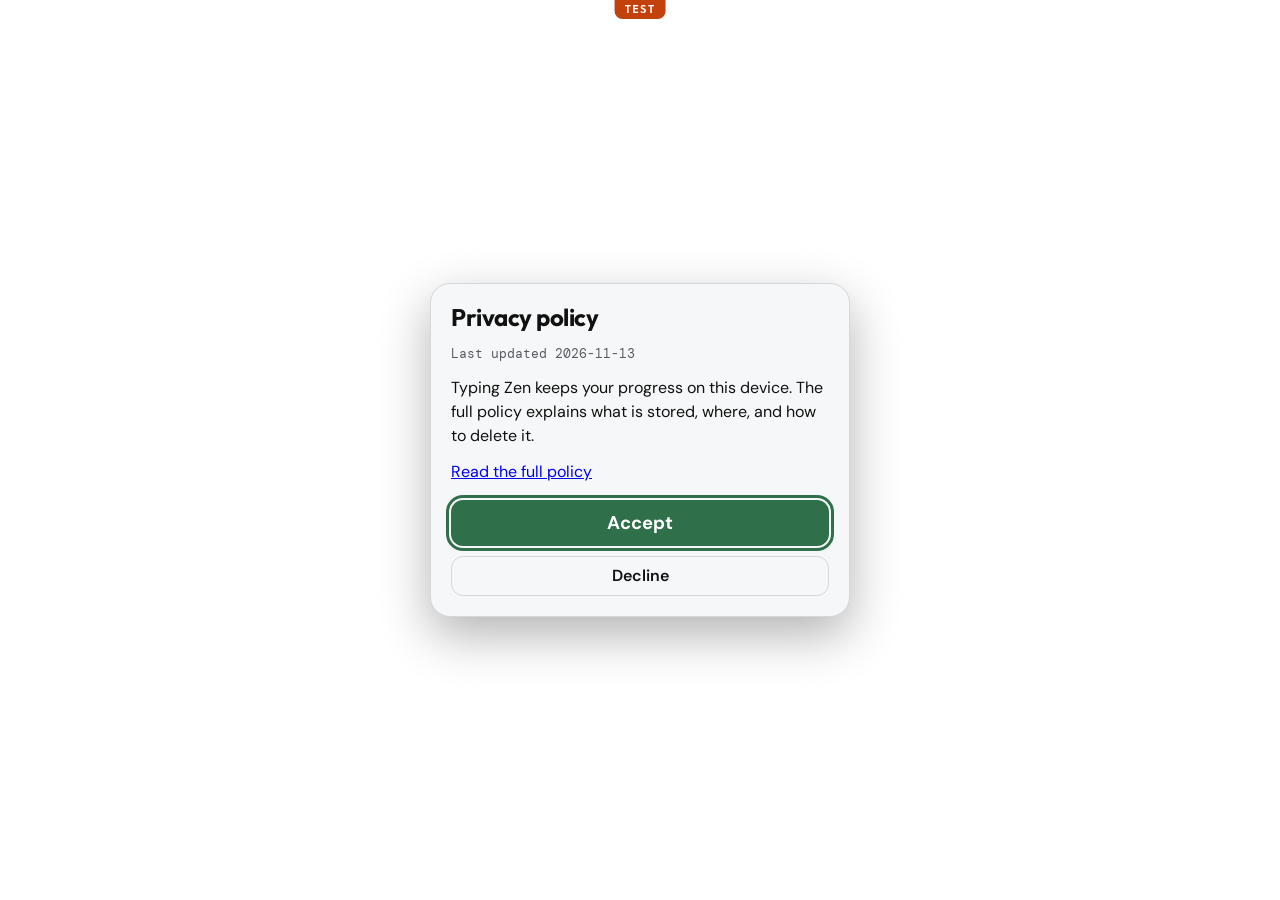
==== commit 39d2db66: "Test build 1.22-test from typing-zen ccb3247" ====
--- a/index.html
+++ b/index.html
@@ -1,5 +1,5 @@
 <!doctype html>
-<html lang="en-GB" data-pp="2026-11-12">
+<html lang="en-GB" data-pp="2026-11-13">
 <head>
 <meta charset="utf-8">
 <meta name="viewport" content="width=device-width, initial-scale=1, viewport-fit=cover">
@@ -49,7 +49,7 @@
 }
 </script>
 <!-- /pwa -->
-<link rel="stylesheet" href="style.css?v=451d8b4606">
+<link rel="stylesheet" href="style.css?v=b38ee34209">
 </head>
 <body>
 <div class="test-ribbon" aria-hidden="true">TEST</div>
@@ -312,7 +312,7 @@
       <button type="button" role="radio" aria-checked="true" data-upd="on">On</button>
       <button type="button" role="radio" aria-checked="false" data-upd="off">Off</button>
     </div>
-    <button type="button" class="ver" id="verBtn"><span>Version <span id="appVersion" data-build="451d8b4606">1.21-test</span></span> · <span id="verMsg">Check for updates</span></button>
+    <button type="button" class="ver" id="verBtn"><span>Version <span id="appVersion" data-build="b38ee34209">1.22-test</span></span> · <span id="verMsg">Check for updates</span></button>
     </div>
     <button type="button" class="sheet-done" id="sheetDone">Done</button>
   </div>
@@ -374,12 +374,11 @@
 <!-- SHARE: asked after a Spelling Bee (Google users who haven't decided) -->
 <div class="sheet" id="shareSheet" role="dialog" aria-modal="true" aria-labelledby="shareTitle" hidden>
   <div class="sheet-card" id="shareCard" tabindex="-1">
-    <h2 id="shareTitle">Would you like to share and view your result?</h2>
-    <p class="note" id="shareAbout">Your words tested in the last 7 days go on a board with other Typing Zen users. Other people only see your name masked, like Lu*****g.</p>
+    <h2 id="shareTitle">Do you want to share your details with others and view your rank?</h2>
+    <p class="note" id="shareAbout"></p>
     <div class="share-actions">
-      <button type="button" class="primary" id="shareYes">Yes</button>
+      <button type="button" class="primary" id="shareYes">Yes, share</button>
       <button type="button" class="ghost" id="shareNo">No</button>
-      <button type="button" class="ghost" id="shareNever">Don't remind me again</button>
     </div>
   </div>
 </div>
@@ -431,10 +430,10 @@
     </div>
   </div>
 </div>
-<script src="words.js?v=451d8b4606"></script>
-<script src="words-da.js?v=451d8b4606"></script>
-<script src="words-zh.js?v=451d8b4606"></script>
-<script src="data.js?v=451d8b4606"></script>
-<script src="app.js?v=451d8b4606"></script>
+<script src="words.js?v=b38ee34209"></script>
+<script src="words-da.js?v=b38ee34209"></script>
+<script src="words-zh.js?v=b38ee34209"></script>
+<script src="data.js?v=b38ee34209"></script>
+<script src="app.js?v=b38ee34209"></script>
 </body>
 </html>
